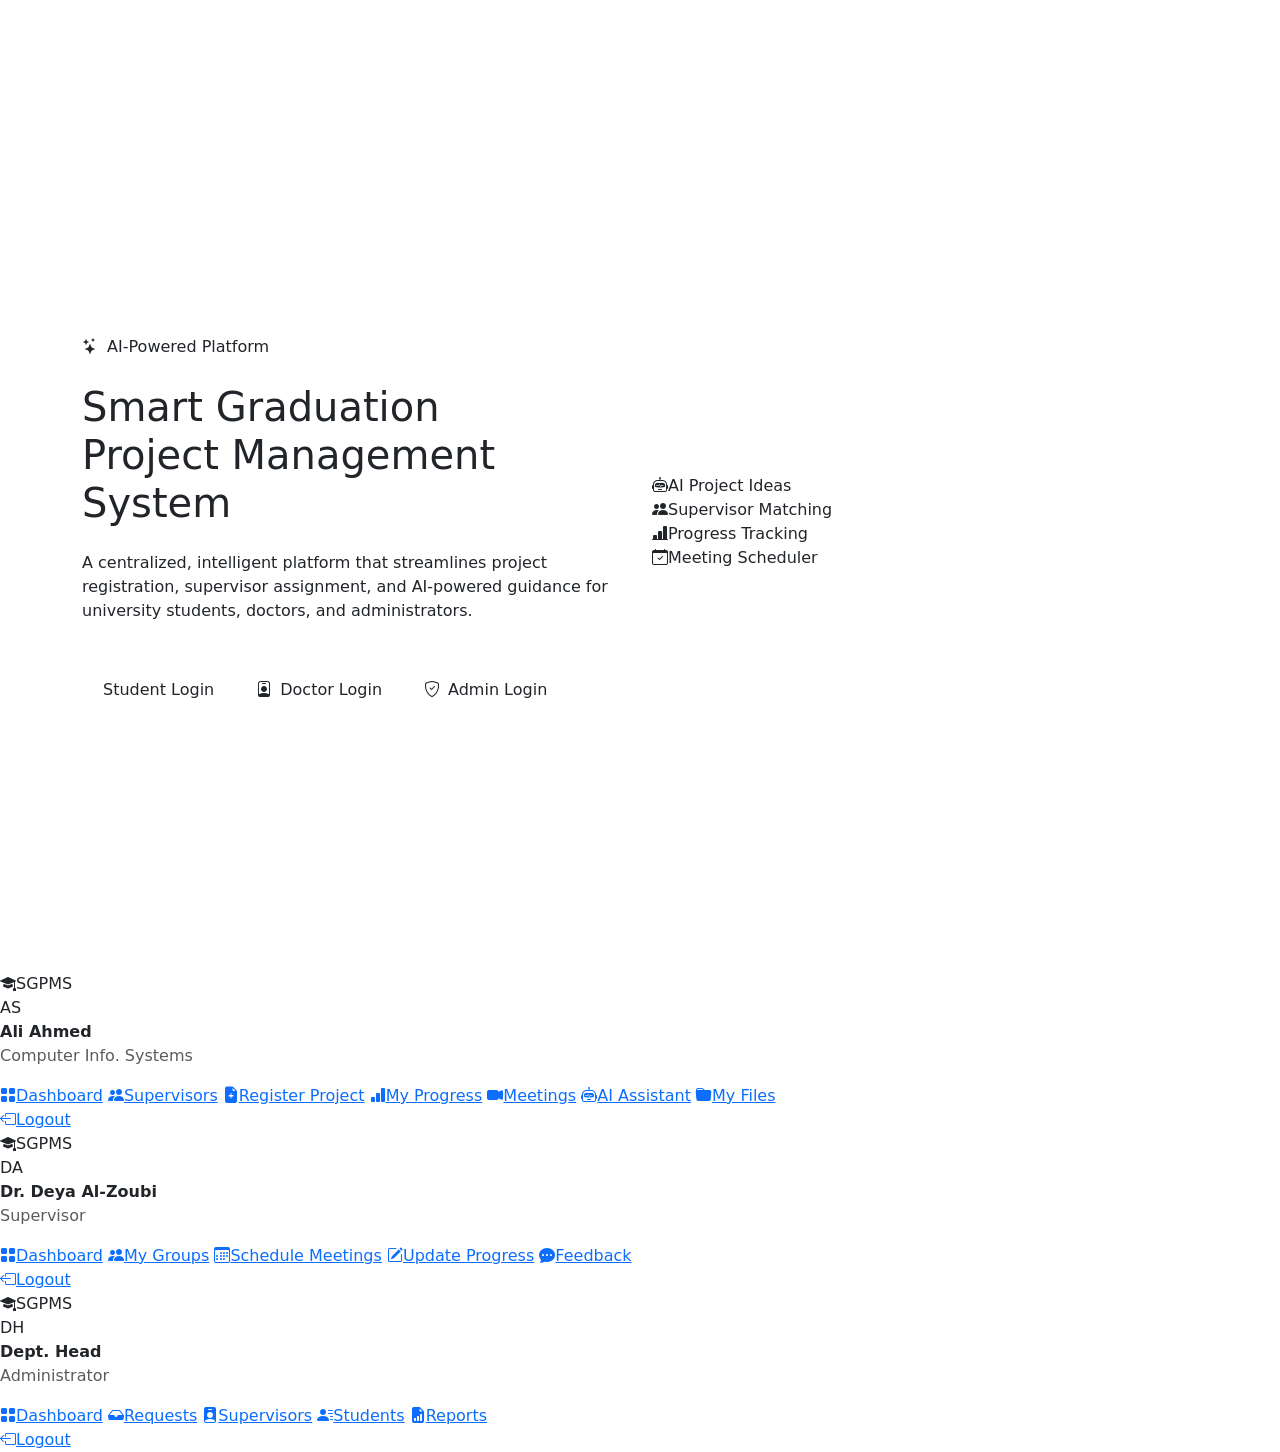
==== project.html @ 3f961f7a "Add files via upload" ====
<!DOCTYPE html>
<html lang="en">
<head>
  <meta charset="UTF-8" />
  <meta name="viewport" content="width=device-width, initial-scale=1.0"/>
  <title>SGPMS – Smart Graduation Project Management System</title>
  <link href="https://cdn.jsdelivr.net/npm/bootstrap@5.3.2/dist/css/bootstrap.min.css" rel="stylesheet"/>
  <link href="https://cdn.jsdelivr.net/npm/bootstrap-icons@1.11.3/font/bootstrap-icons.css" rel="stylesheet"/>
  <link href="https://fonts.googleapis.com/css2?family=Playfair+Display:wght@700;900&family=DM+Sans:wght@300;400;500;600&display=swap" rel="stylesheet"/>
  <link rel="stylesheet" href="style.css" />
</head>
<body>

<!-- ═══════════════ LANDING / LOGIN SCREEN ═══════════════ -->
<div id="page-landing" class="page active">
  <div class="landing-bg">
    <div class="orb orb1"></div>
    <div class="orb orb2"></div>
    <div class="orb orb3"></div>
  </div>
  <nav class="navbar navbar-dark px-4 py-3 landing-nav">
    <span class="navbar-brand brand-text"><i class="bi bi-mortarboard-fill me-2"></i>SGPMS</span>
    <span class="text-white-50 small">Jordan University of Science and Technology</span>
  </nav>

  <div class="landing-hero container">
    <div class="row align-items-center min-vh-100">
      <div class="col-lg-6 hero-left">
        <div class="badge-pill mb-4"><i class="bi bi-stars me-1"></i> AI-Powered Platform</div>
        <h1 class="hero-title">Smart Graduation<br>Project Management<br><span class="hero-accent">System</span></h1>
        <p class="hero-sub mt-4">A centralized, intelligent platform that streamlines project registration, supervisor assignment, and AI-powered guidance for university students, doctors, and administrators.</p>
        <div class="d-flex gap-3 mt-5 role-buttons">
          <button class="btn btn-role" onclick="showLogin('student')"><i class="bi bi-person-graduation me-2"></i>Student Login</button>
          <button class="btn btn-role btn-role-outline" onclick="showLogin('doctor')"><i class="bi bi-person-badge me-2"></i>Doctor Login</button>
          <button class="btn btn-role btn-role-outline" onclick="showLogin('admin')"><i class="bi bi-shield-check me-2"></i>Admin Login</button>
        </div>
      </div>
      <div class="col-lg-6 hero-right d-none d-lg-flex">
        <div class="hero-card-stack">
          <div class="hcard hcard1"><i class="bi bi-robot"></i><span>AI Project Ideas</span></div>
          <div class="hcard hcard2"><i class="bi bi-people-fill"></i><span>Supervisor Matching</span></div>
          <div class="hcard hcard3"><i class="bi bi-bar-chart-line-fill"></i><span>Progress Tracking</span></div>
          <div class="hcard hcard4"><i class="bi bi-calendar-check"></i><span>Meeting Scheduler</span></div>
        </div>
      </div>
    </div>
  </div>

  <!-- Login Modal -->
  <div id="login-modal" class="login-modal" style="display:none">
    <div class="login-box">
      <button class="btn-close-login" onclick="closeLogin()"><i class="bi bi-x-lg"></i></button>
      <div class="login-icon-wrap" id="login-icon"></div>
      <h4 id="login-title" class="text-center mb-1"></h4>
      <p class="text-center text-muted small mb-4" id="login-subtitle"></p>
      <div class="mb-3">
        <label class="form-label fw-semibold">University ID</label>
        <input type="text" id="login-id" class="form-control form-control-lg" placeholder="e.g. 202310001"/>
      </div>
      <div class="mb-4">
        <label class="form-label fw-semibold">Password</label>
        <input type="password" id="login-pass" class="form-control form-control-lg" placeholder="••••••••"/>
      </div>
      <button class="btn btn-login w-100 btn-lg" onclick="doLogin()">Sign In <i class="bi bi-arrow-right ms-2"></i></button>
      <p class="text-center mt-3 text-muted small">Demo: any credentials work</p>
    </div>
  </div>
</div>

<!-- ═══════════════ STUDENT DASHBOARD ═══════════════ -->
<div id="page-student" class="page">
  <div id="student-sidebar" class="sidebar">
    <div class="sidebar-brand"><i class="bi bi-mortarboard-fill"></i><span>SGPMS</span></div>
    <div class="sidebar-user">
      <div class="avatar-sm">AS</div>
      <div>
        <div class="fw-semibold">Ali Ahmed</div>
        <div class="text-xs text-muted">Computer Info. Systems</div>
      </div>
    </div>
    <nav class="sidebar-nav mt-3">
      <a href="#" class="nav-item active" onclick="showStudentSection('dashboard',this)"><i class="bi bi-grid-fill"></i>Dashboard</a>
      <a href="#" class="nav-item" onclick="showStudentSection('supervisors',this)"><i class="bi bi-people-fill"></i>Supervisors</a>
      <a href="#" class="nav-item" onclick="showStudentSection('register',this)"><i class="bi bi-file-earmark-plus-fill"></i>Register Project</a>
      <a href="#" class="nav-item" onclick="showStudentSection('progress',this)"><i class="bi bi-bar-chart-fill"></i>My Progress</a>
      <a href="#" class="nav-item" onclick="showStudentSection('meetings',this)"><i class="bi bi-camera-video-fill"></i>Meetings</a>
      <a href="#" class="nav-item" onclick="showStudentSection('ai',this)"><i class="bi bi-robot"></i>AI Assistant</a>
      <a href="#" class="nav-item" onclick="showStudentSection('files',this)"><i class="bi bi-folder-fill"></i>My Files</a>
    </nav>
    <div class="sidebar-footer">
      <a href="#" onclick="logout()" class="nav-item logout"><i class="bi bi-box-arrow-left"></i>Logout</a>
    </div>
  </div>
  <div class="main-content" id="student-content">
    <!-- sections injected by JS -->
  </div>
</div>

<!-- ═══════════════ DOCTOR DASHBOARD ═══════════════ -->
<div id="page-doctor" class="page">
  <div id="doctor-sidebar" class="sidebar sidebar-doctor">
    <div class="sidebar-brand"><i class="bi bi-mortarboard-fill"></i><span>SGPMS</span></div>
    <div class="sidebar-user">
      <div class="avatar-sm" style="background:var(--doc-accent)">DA</div>
      <div>
        <div class="fw-semibold">Dr. Deya Al-Zoubi</div>
        <div class="text-xs text-muted">Supervisor</div>
      </div>
    </div>
    <nav class="sidebar-nav mt-3">
      <a href="#" class="nav-item active" onclick="showDoctorSection('dashboard',this)"><i class="bi bi-grid-fill"></i>Dashboard</a>
      <a href="#" class="nav-item" onclick="showDoctorSection('groups',this)"><i class="bi bi-people-fill"></i>My Groups</a>
      <a href="#" class="nav-item" onclick="showDoctorSection('meetings',this)"><i class="bi bi-calendar3"></i>Schedule Meetings</a>
      <a href="#" class="nav-item" onclick="showDoctorSection('progress',this)"><i class="bi bi-pencil-square"></i>Update Progress</a>
      <a href="#" class="nav-item" onclick="showDoctorSection('feedback',this)"><i class="bi bi-chat-dots-fill"></i>Feedback</a>
    </nav>
    <div class="sidebar-footer">
      <a href="#" onclick="logout()" class="nav-item logout"><i class="bi bi-box-arrow-left"></i>Logout</a>
    </div>
  </div>
  <div class="main-content" id="doctor-content"></div>
</div>

<!-- ═══════════════ ADMIN DASHBOARD ═══════════════ -->
<div id="page-admin" class="page">
  <div id="admin-sidebar" class="sidebar sidebar-admin">
    <div class="sidebar-brand"><i class="bi bi-mortarboard-fill"></i><span>SGPMS</span></div>
    <div class="sidebar-user">
      <div class="avatar-sm" style="background:var(--admin-accent)">DH</div>
      <div>
        <div class="fw-semibold">Dept. Head</div>
        <div class="text-xs text-muted">Administrator</div>
      </div>
    </div>
    <nav class="sidebar-nav mt-3">
      <a href="#" class="nav-item active" onclick="showAdminSection('dashboard',this)"><i class="bi bi-grid-fill"></i>Dashboard</a>
      <a href="#" class="nav-item" onclick="showAdminSection('requests',this)"><i class="bi bi-inbox-fill"></i>Requests</a>
      <a href="#" class="nav-item" onclick="showAdminSection('supervisors',this)"><i class="bi bi-person-badge-fill"></i>Supervisors</a>
      <a href="#" class="nav-item" onclick="showAdminSection('students',this)"><i class="bi bi-person-lines-fill"></i>Students</a>
      <a href="#" class="nav-item" onclick="showAdminSection('reports',this)"><i class="bi bi-file-earmark-bar-graph-fill"></i>Reports</a>
    </nav>
    <div class="sidebar-footer">
      <a href="#" onclick="logout()" class="nav-item logout"><i class="bi bi-box-arrow-left"></i>Logout</a>
    </div>
  </div>
  <div class="main-content" id="admin-content"></div>
</div>

<!-- Toast Notification -->
<div id="toast-container" class="position-fixed bottom-0 end-0 p-3" style="z-index:9999"></div>

<script src="https://cdn.jsdelivr.net/npm/bootstrap@5.3.2/dist/js/bootstrap.bundle.min.js"></script>
<script src="app.js"></script>
</body>
</html>
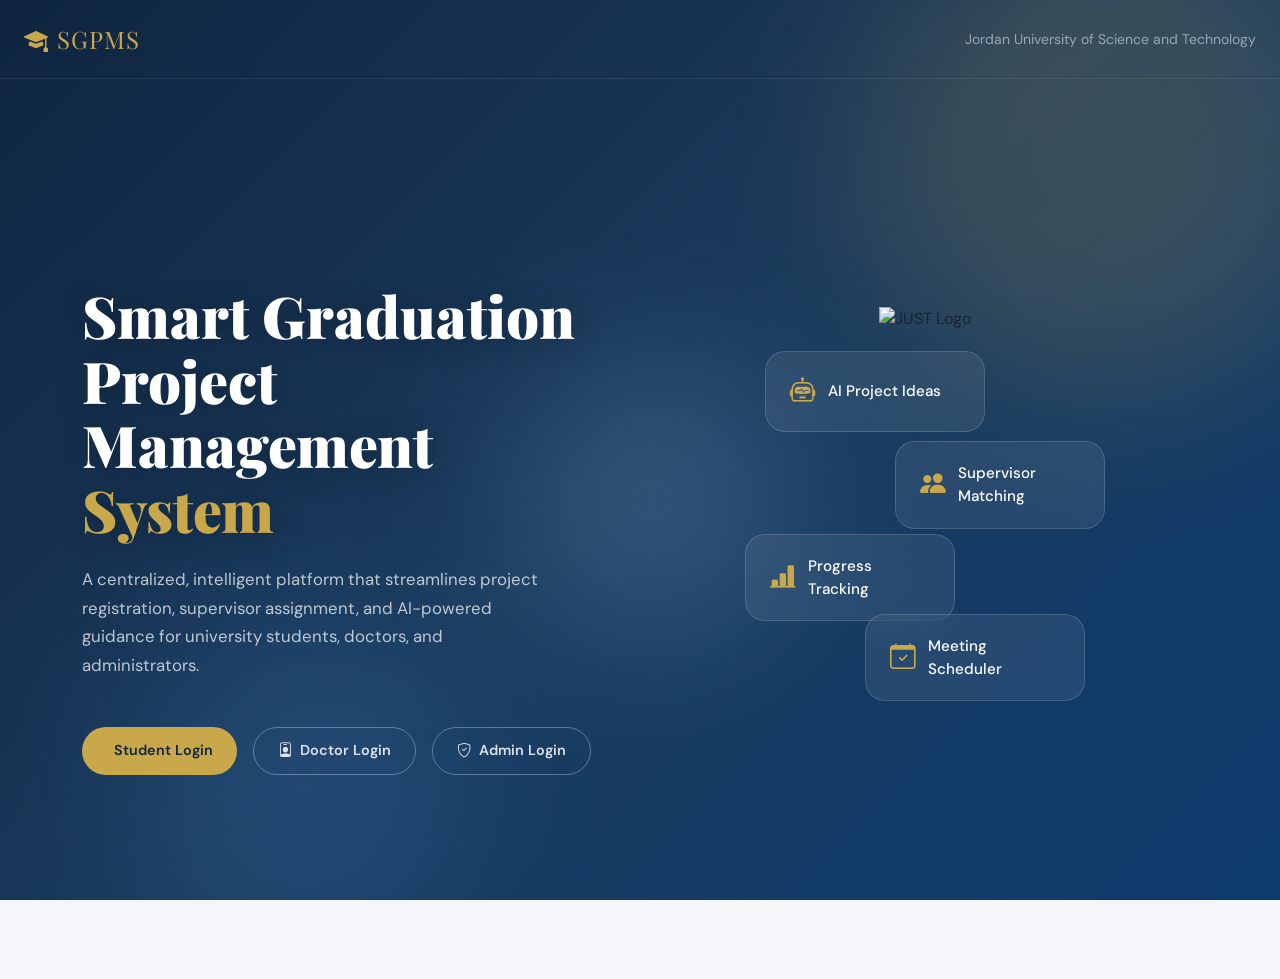
==== commit 19f04bca: "Initial commit: secure decoupled architecture with environment separation" ====
--- a/project.html
+++ b/project.html
@@ -1,155 +1,184 @@
-<!DOCTYPE html>
-<html lang="en">
-<head>
-  <meta charset="UTF-8" />
-  <meta name="viewport" content="width=device-width, initial-scale=1.0"/>
-  <title>SGPMS – Smart Graduation Project Management System</title>
-  <link href="https://cdn.jsdelivr.net/npm/bootstrap@5.3.2/dist/css/bootstrap.min.css" rel="stylesheet"/>
-  <link href="https://cdn.jsdelivr.net/npm/bootstrap-icons@1.11.3/font/bootstrap-icons.css" rel="stylesheet"/>
-  <link href="https://fonts.googleapis.com/css2?family=Playfair+Display:wght@700;900&family=DM+Sans:wght@300;400;500;600&display=swap" rel="stylesheet"/>
-  <link rel="stylesheet" href="style.css" />
-</head>
-<body>
-
-<!-- ═══════════════ LANDING / LOGIN SCREEN ═══════════════ -->
-<div id="page-landing" class="page active">
-  <div class="landing-bg">
-    <div class="orb orb1"></div>
-    <div class="orb orb2"></div>
-    <div class="orb orb3"></div>
-  </div>
-  <nav class="navbar navbar-dark px-4 py-3 landing-nav">
-    <span class="navbar-brand brand-text"><i class="bi bi-mortarboard-fill me-2"></i>SGPMS</span>
-    <span class="text-white-50 small">Jordan University of Science and Technology</span>
-  </nav>
-
-  <div class="landing-hero container">
-    <div class="row align-items-center min-vh-100">
-      <div class="col-lg-6 hero-left">
-        <div class="badge-pill mb-4"><i class="bi bi-stars me-1"></i> AI-Powered Platform</div>
-        <h1 class="hero-title">Smart Graduation<br>Project Management<br><span class="hero-accent">System</span></h1>
-        <p class="hero-sub mt-4">A centralized, intelligent platform that streamlines project registration, supervisor assignment, and AI-powered guidance for university students, doctors, and administrators.</p>
-        <div class="d-flex gap-3 mt-5 role-buttons">
-          <button class="btn btn-role" onclick="showLogin('student')"><i class="bi bi-person-graduation me-2"></i>Student Login</button>
-          <button class="btn btn-role btn-role-outline" onclick="showLogin('doctor')"><i class="bi bi-person-badge me-2"></i>Doctor Login</button>
-          <button class="btn btn-role btn-role-outline" onclick="showLogin('admin')"><i class="bi bi-shield-check me-2"></i>Admin Login</button>
-        </div>
-      </div>
-      <div class="col-lg-6 hero-right d-none d-lg-flex">
-        <div class="hero-card-stack">
-          <div class="hcard hcard1"><i class="bi bi-robot"></i><span>AI Project Ideas</span></div>
-          <div class="hcard hcard2"><i class="bi bi-people-fill"></i><span>Supervisor Matching</span></div>
-          <div class="hcard hcard3"><i class="bi bi-bar-chart-line-fill"></i><span>Progress Tracking</span></div>
-          <div class="hcard hcard4"><i class="bi bi-calendar-check"></i><span>Meeting Scheduler</span></div>
-        </div>
-      </div>
-    </div>
-  </div>
-
-  <!-- Login Modal -->
-  <div id="login-modal" class="login-modal" style="display:none">
-    <div class="login-box">
-      <button class="btn-close-login" onclick="closeLogin()"><i class="bi bi-x-lg"></i></button>
-      <div class="login-icon-wrap" id="login-icon"></div>
-      <h4 id="login-title" class="text-center mb-1"></h4>
-      <p class="text-center text-muted small mb-4" id="login-subtitle"></p>
-      <div class="mb-3">
-        <label class="form-label fw-semibold">University ID</label>
-        <input type="text" id="login-id" class="form-control form-control-lg" placeholder="e.g. 202310001"/>
-      </div>
-      <div class="mb-4">
-        <label class="form-label fw-semibold">Password</label>
-        <input type="password" id="login-pass" class="form-control form-control-lg" placeholder="••••••••"/>
-      </div>
-      <button class="btn btn-login w-100 btn-lg" onclick="doLogin()">Sign In <i class="bi bi-arrow-right ms-2"></i></button>
-      <p class="text-center mt-3 text-muted small">Demo: any credentials work</p>
-    </div>
-  </div>
-</div>
-
-<!-- ═══════════════ STUDENT DASHBOARD ═══════════════ -->
-<div id="page-student" class="page">
-  <div id="student-sidebar" class="sidebar">
-    <div class="sidebar-brand"><i class="bi bi-mortarboard-fill"></i><span>SGPMS</span></div>
-    <div class="sidebar-user">
-      <div class="avatar-sm">AS</div>
-      <div>
-        <div class="fw-semibold">Ali Ahmed</div>
-        <div class="text-xs text-muted">Computer Info. Systems</div>
-      </div>
-    </div>
-    <nav class="sidebar-nav mt-3">
-      <a href="#" class="nav-item active" onclick="showStudentSection('dashboard',this)"><i class="bi bi-grid-fill"></i>Dashboard</a>
-      <a href="#" class="nav-item" onclick="showStudentSection('supervisors',this)"><i class="bi bi-people-fill"></i>Supervisors</a>
-      <a href="#" class="nav-item" onclick="showStudentSection('register',this)"><i class="bi bi-file-earmark-plus-fill"></i>Register Project</a>
-      <a href="#" class="nav-item" onclick="showStudentSection('progress',this)"><i class="bi bi-bar-chart-fill"></i>My Progress</a>
-      <a href="#" class="nav-item" onclick="showStudentSection('meetings',this)"><i class="bi bi-camera-video-fill"></i>Meetings</a>
-      <a href="#" class="nav-item" onclick="showStudentSection('ai',this)"><i class="bi bi-robot"></i>AI Assistant</a>
-      <a href="#" class="nav-item" onclick="showStudentSection('files',this)"><i class="bi bi-folder-fill"></i>My Files</a>
-    </nav>
-    <div class="sidebar-footer">
-      <a href="#" onclick="logout()" class="nav-item logout"><i class="bi bi-box-arrow-left"></i>Logout</a>
-    </div>
-  </div>
-  <div class="main-content" id="student-content">
-    <!-- sections injected by JS -->
-  </div>
-</div>
-
-<!-- ═══════════════ DOCTOR DASHBOARD ═══════════════ -->
-<div id="page-doctor" class="page">
-  <div id="doctor-sidebar" class="sidebar sidebar-doctor">
-    <div class="sidebar-brand"><i class="bi bi-mortarboard-fill"></i><span>SGPMS</span></div>
-    <div class="sidebar-user">
-      <div class="avatar-sm" style="background:var(--doc-accent)">DA</div>
-      <div>
-        <div class="fw-semibold">Dr. Deya Al-Zoubi</div>
-        <div class="text-xs text-muted">Supervisor</div>
-      </div>
-    </div>
-    <nav class="sidebar-nav mt-3">
-      <a href="#" class="nav-item active" onclick="showDoctorSection('dashboard',this)"><i class="bi bi-grid-fill"></i>Dashboard</a>
-      <a href="#" class="nav-item" onclick="showDoctorSection('groups',this)"><i class="bi bi-people-fill"></i>My Groups</a>
-      <a href="#" class="nav-item" onclick="showDoctorSection('meetings',this)"><i class="bi bi-calendar3"></i>Schedule Meetings</a>
-      <a href="#" class="nav-item" onclick="showDoctorSection('progress',this)"><i class="bi bi-pencil-square"></i>Update Progress</a>
-      <a href="#" class="nav-item" onclick="showDoctorSection('feedback',this)"><i class="bi bi-chat-dots-fill"></i>Feedback</a>
-    </nav>
-    <div class="sidebar-footer">
-      <a href="#" onclick="logout()" class="nav-item logout"><i class="bi bi-box-arrow-left"></i>Logout</a>
-    </div>
-  </div>
-  <div class="main-content" id="doctor-content"></div>
-</div>
-
-<!-- ═══════════════ ADMIN DASHBOARD ═══════════════ -->
-<div id="page-admin" class="page">
-  <div id="admin-sidebar" class="sidebar sidebar-admin">
-    <div class="sidebar-brand"><i class="bi bi-mortarboard-fill"></i><span>SGPMS</span></div>
-    <div class="sidebar-user">
-      <div class="avatar-sm" style="background:var(--admin-accent)">DH</div>
-      <div>
-        <div class="fw-semibold">Dept. Head</div>
-        <div class="text-xs text-muted">Administrator</div>
-      </div>
-    </div>
-    <nav class="sidebar-nav mt-3">
-      <a href="#" class="nav-item active" onclick="showAdminSection('dashboard',this)"><i class="bi bi-grid-fill"></i>Dashboard</a>
-      <a href="#" class="nav-item" onclick="showAdminSection('requests',this)"><i class="bi bi-inbox-fill"></i>Requests</a>
-      <a href="#" class="nav-item" onclick="showAdminSection('supervisors',this)"><i class="bi bi-person-badge-fill"></i>Supervisors</a>
-      <a href="#" class="nav-item" onclick="showAdminSection('students',this)"><i class="bi bi-person-lines-fill"></i>Students</a>
-      <a href="#" class="nav-item" onclick="showAdminSection('reports',this)"><i class="bi bi-file-earmark-bar-graph-fill"></i>Reports</a>
-    </nav>
-    <div class="sidebar-footer">
-      <a href="#" onclick="logout()" class="nav-item logout"><i class="bi bi-box-arrow-left"></i>Logout</a>
-    </div>
-  </div>
-  <div class="main-content" id="admin-content"></div>
-</div>
-
-<!-- Toast Notification -->
-<div id="toast-container" class="position-fixed bottom-0 end-0 p-3" style="z-index:9999"></div>
-
-<script src="https://cdn.jsdelivr.net/npm/bootstrap@5.3.2/dist/js/bootstrap.bundle.min.js"></script>
-<script src="app.js"></script>
-</body>
+<!DOCTYPE html>
+<html lang="en">
+
+<head>
+  <meta charset="UTF-8" />
+  <meta name="viewport" content="width=device-width, initial-scale=1.0" />
+  <title>SGPMS – Smart Graduation Project Management System</title>
+  <link href="https://cdn.jsdelivr.net/npm/bootstrap@5.3.2/dist/css/bootstrap.min.css" rel="stylesheet" />
+  <link href="https://cdn.jsdelivr.net/npm/bootstrap-icons@1.11.3/font/bootstrap-icons.css" rel="stylesheet" />
+  <link
+    href="https://fonts.googleapis.com/css2?family=Playfair+Display:wght@700;900&family=DM+Sans:wght@300;400;500;600&display=swap"
+    rel="stylesheet" />
+  <link rel="stylesheet" href="style.css" />
+</head>
+
+<body>
+
+  <div id="page-landing" class="page active">
+    <div class="landing-bg">
+      <div class="orb orb1"></div>
+      <div class="orb orb2"></div>
+      <div class="orb orb3"></div>
+    </div>
+ 
+    <nav class="navbar navbar-dark px-4 py-3 landing-nav">
+      <span class="navbar-brand brand-text"><i class="bi bi-mortarboard-fill me-2"></i>SGPMS</span>
+      <span class="text-white-50 small">Jordan University of Science and Technology</span>
+    </nav>
+
+    <div class="landing-hero container">
+      <div class="row align-items-center min-vh-100">
+        <div class="col-lg-6 hero-left">
+          <h1 class="hero-title">Smart Graduation<br>Project Management<br><span class="hero-accent">System</span></h1>
+          <p class="hero-sub mt-4">A centralized, intelligent platform that streamlines project registration, supervisor
+            assignment, and AI-powered guidance for university students, doctors, and administrators.</p>
+          <div class="d-flex gap-3 mt-5 role-buttons">
+            <button class="btn btn-role" onclick="showLogin('student')"><i
+                class="bi bi-person-graduation me-2"></i>Student Login</button>
+            <button class="btn btn-role btn-role-outline" onclick="showLogin('doctor')"><i
+                class="bi bi-person-badge me-2"></i>Doctor Login</button>
+            <button class="btn btn-role btn-role-outline" onclick="showLogin('admin')"><i
+                class="bi bi-shield-check me-2"></i>Admin Login</button>
+          </div>
+        </div>
+     <div class="col-lg-6 hero-right d-none d-lg-flex">
+  <div class="d-flex flex-column align-items-center" style="width: 100%;">
+
+    <div class="logo-container" style="text-align: center; margin-bottom: 20px;">
+        <img src="C:\Users\user\Desktop\SGPMS\misc\justlogo.png.38 PM" alt="JUST Logo" style="max-width: 300px; height: auto;">
+    </div>
+
+    <div class="hero-card-stack" style="display: grid; grid-template-columns: 1fr 1fr; gap: 15px; margin-bottom: 40px;"> 
+        <div class="hcard hcard1"><i class="bi bi-robot"></i><span>AI Project Ideas</span></div>
+        <div class="hcard hcard2"><i class="bi bi-people-fill"></i><span>Supervisor Matching</span></div>
+        <div class="hcard hcard3"><i class="bi bi-bar-chart-line-fill"></i><span>Progress Tracking</span></div>
+        <div class="hcard hcard4"><i class="bi bi-calendar-check"></i><span>Meeting Scheduler</span></div>
+    </div>
+
+  </div>
+</div>
+      </div>
+    </div>
+
+    <div id="login-modal" class="login-modal" style="display:none">
+      <div class="login-box">
+        <button class="btn-close-login" onclick="closeLogin()"><i class="bi bi-x-lg"></i></button>
+        <div class="login-icon-wrap" id="login-icon"></div>
+        <h4 id="login-title" class="text-center mb-1"></h4>
+        <p class="text-center text-muted small mb-4" id="login-subtitle"></p>
+        <div class="mb-3">
+          <label class="form-label fw-semibold">University ID</label>
+          <input type="text" id="login-id" class="form-control" placeholder="e.g. 165555" maxlength="6" pattern="\d{6}">
+        </div>
+        <div class="mb-4">
+          <label class="form-label fw-semibold">Password</label>
+          <input type="password" id="login-pass" class="form-control form-control-lg" placeholder="••••••••" />
+        </div>
+        <button class="btn btn-login w-100 btn-lg" onclick="doLogin()">Sign In <i
+            class="bi bi-arrow-right ms-2"></i></button>
+        <p class="text-center mt-3 text-muted small">Enter your credentials to access the portal</p>
+      </div>
+    </div>
+  </div>
+
+  <div id="page-student" class="page">
+    <div id="student-sidebar" class="sidebar">
+      <div class="sidebar-brand"><i class="bi bi-mortarboard-fill"></i><span>SGPMS</span></div>
+      <div class="sidebar-user">
+        <div class="avatar-sm" id="student-avatar-display">--</div>
+        <div>
+          <div class="fw-semibold" id="student-name-display">Loading...</div>
+          <div class="text-xs text-muted" id="student-major-display">Student</div>
+        </div>
+      </div>
+      <nav class="sidebar-nav mt-3">
+        <a href="#" class="nav-item active" onclick="showStudentSection('dashboard',this)"><i
+            class="bi bi-grid-fill"></i>Dashboard</a>
+        <a href="#" class="nav-item" onclick="showStudentSection('supervisors',this)"><i
+            class="bi bi-people-fill"></i>Supervisors</a>
+        <a href="#" class="nav-item" onclick="showStudentSection('register',this)"><i
+            class="bi bi-file-earmark-plus-fill"></i>Register Project</a>
+     
+        <a href="#" class="nav-item" onclick="showStudentSection('meetings',this)"><i
+            class="bi bi-camera-video-fill"></i>Meetings</a>
+        <a href="#" class="nav-item" onclick="showStudentSection('ai',this)"><i class="bi bi-robot"></i>AI Assistant</a>
+        <a href="#" class="nav-item" onclick="showStudentSection('files',this)"><i class="bi bi-folder-fill"></i>My
+          Files</a>
+        <a href="#" class="nav-item" onclick="showStudentSection('network', this)"><i class="bi bi-people-fill"></i>
+          Groups</a>
+      </nav>
+      <div class="sidebar-footer">
+        <a href="#" onclick="logout()" class="nav-item logout"><i class="bi bi-box-arrow-left"></i>Logout</a>
+      </div>
+    </div>
+    <div class="main-content" id="student-content">
+    </div>
+  </div>
+
+  <div id="page-doctor" class="page">
+    <div id="doctor-sidebar" class="sidebar sidebar-doctor">
+      <div class="sidebar-brand"><i class="bi bi-mortarboard-fill"></i><span>SGPMS</span></div>
+      <div class="sidebar-user">
+        <div class="avatar-sm" style="background:var(--doc-accent)" id="doc-avatar-display">--</div>
+        <div>
+          <div class="fw-semibold" id="doc-name-display">Loading...</div>
+          <div class="text-xs text-muted">Supervisor</div>
+        </div>
+      </div>
+      <nav class="sidebar-nav mt-3">
+        <a href="#" class="nav-item active" onclick="showDoctorSection('dashboard',this)"><i
+            class="bi bi-grid-fill"></i>Dashboard</a>
+        <a href="#" class="nav-item" onclick="showDoctorSection('groups',this)"><i class="bi bi-people-fill"></i>My
+          Groups</a>
+        <a href="#" class="nav-item" onclick="showDoctorSection('meetings',this)"><i
+            class="bi bi-calendar3"></i>Schedule Meetings</a>
+        <a href="#" class="nav-item" onclick="showDoctorSection('progress',this)"><i
+            class="bi bi-pencil-square"></i>Update Progress</a>
+        <a href="#" class="nav-item" onclick="showDoctorSection('feedback',this)"><i
+            class="bi bi-chat-dots-fill"></i>Feedback</a>
+
+      </nav>
+      <div class="sidebar-footer">
+        <a href="#" onclick="logout()" class="nav-item logout"><i class="bi bi-box-arrow-left"></i>Logout</a>
+      </div>
+    </div>
+    <div class="main-content" id="doctor-content"></div>
+  </div>
+
+  <div id="page-admin" class="page">
+    <div id="admin-sidebar" class="sidebar sidebar-admin">
+      <div class="sidebar-brand"><i class="bi bi-mortarboard-fill"></i><span>SGPMS</span></div>
+      <div class="sidebar-user">
+        <div class="avatar-sm" style="background:var(--admin-accent)" id="admin-avatar-display">--</div>
+        <div>
+          <div class="fw-semibold" id="admin-name-display">Loading...</div>
+          <div class="text-xs text-muted">Administrator</div>
+        </div>
+      </div>
+      <nav class="sidebar-nav mt-3">
+        <a href="#" class="nav-item active" onclick="showAdminSection('dashboard',this)"><i
+            class="bi bi-grid-fill"></i>Dashboard</a>
+        <a href="#" class="nav-item" onclick="showAdminSection('requests',this)"><i
+            class="bi bi-inbox-fill"></i>Requests</a>
+        <a href="#" class="nav-item" onclick="showAdminSection('supervisors',this)"><i
+            class="bi bi-person-badge-fill"></i>Supervisors</a>
+        <a href="#" class="nav-item" onclick="showAdminSection('students',this)"><i
+            class="bi bi-person-lines-fill"></i>Students</a>
+        <a href="#" class="nav-item" onclick="showAdminSection('reports',this)"><i
+            class="bi bi-file-earmark-bar-graph-fill"></i>Reports</a>
+      </nav>
+      <div class="sidebar-footer">
+        <a href="#" onclick="logout()" class="nav-item logout"><i class="bi bi-box-arrow-left"></i>Logout</a>
+      </div>
+    </div>
+    <div class="main-content" id="admin-content"></div>
+  </div>
+
+  <div id="toast-container" class="position-fixed bottom-0 end-0 p-3" style="z-index:9999"></div>
+
+  <script src="https://cdn.jsdelivr.net/npm/bootstrap@5.3.2/dist/js/bootstrap.bundle.min.js"></script>
+  <script src="app.js"></script>
+</body>
+
 </html>
--- a/style.css
+++ b/style.css
@@ -0,0 +1,530 @@
+ /* ════════════════════════════════════════
+   SGPMS – Smart Graduation Project Management System
+   Core Styles – Professional, Academic, Refined
+   ════════════════════════════════════════ */
+
+:root {
+  --primary:      #1a3a5c;
+  --primary-dark: #0f2540;
+  --primary-mid:  #234b77;
+  --accent:       #c9a84c;
+  --accent-light: #e8c97a;
+  --bg:           #f4f6fa;
+  --surface:      #ffffff;
+  --border:       #e0e6ef;
+  --text:         #1a2233;
+  --muted:        #6b7a99;
+  --success:      #28a745;
+  --danger:       #dc3545;
+  --warning:      #ffc107;
+  --info:         #17a2b8;
+  --doc-accent:   #2e7d6e;
+  --admin-accent: #7c3aed;
+  --sidebar-w:    260px;
+  --radius:       14px;
+  --shadow:       0 4px 24px rgba(26,58,92,0.10);
+  --shadow-lg:    0 8px 40px rgba(26,58,92,0.16);
+  --font-display: 'Playfair Display', Georgia, serif;
+  --font-body:    'DM Sans', -apple-system, sans-serif;
+}
+
+* { box-sizing: border-box; margin: 0; padding: 0; }
+
+body {
+  font-family: var(--font-body);
+  background: var(--bg);
+  color: var(--text);
+  overflow-x: hidden;
+}
+
+/* ── Pages ── */
+.page { display: none; min-height: 100vh; }
+.page.active { display: block; }
+
+/* ════ LANDING ════ */
+.landing-bg {
+  position: fixed; inset: 0; z-index: 0;
+  background: linear-gradient(135deg, #0f2540 0%, #1a3a5c 50%, #0d3b6e 100%);
+  overflow: hidden;
+}
+.orb {
+  position: absolute; border-radius: 50%;
+  filter: blur(80px); opacity: 0.18;
+  animation: float 8s ease-in-out infinite;
+}
+.orb1 { width: 500px; height: 500px; background: #c9a84c; top: -100px; right: -80px; animation-delay: 0s; }
+.orb2 { width: 350px; height: 350px; background: #4a90d9; bottom: -60px; left: 10%; animation-delay: 3s; }
+.orb3 { width: 280px; height: 280px; background: #a8d4ff; top: 40%; left: 40%; animation-delay: 5s; }
+@keyframes float {
+  0%,100% { transform: translateY(0) scale(1); }
+  50% { transform: translateY(-30px) scale(1.05); }
+}
+
+.landing-nav { position: relative; z-index: 10; border-bottom: 1px solid rgba(255,255,255,0.08); }
+.brand-text { font-family: var(--font-display); font-size: 1.5rem; color: var(--accent) !important; letter-spacing: 1px; }
+
+.landing-hero { position: relative; z-index: 5; }
+
+.badge-pill {
+  display: inline-flex; align-items: center;
+  background: rgba(201,168,76,0.18); border: 1px solid rgba(201,168,76,0.4);
+  color: var(--accent-light); padding: 6px 16px; border-radius: 50px;
+  font-size: 0.82rem; font-weight: 500; letter-spacing: 0.5px;
+}
+
+.hero-title {
+  font-family: var(--font-display);
+  font-size: clamp(2.2rem, 4.5vw, 3.6rem);
+  font-weight: 900; color: #ffffff;
+  line-height: 1.12;
+  text-shadow: 0 2px 30px rgba(0,0,0,0.3);
+}
+.hero-accent { color: var(--accent); }
+.hero-sub { color: rgba(255,255,255,0.72); font-size: 1.05rem; line-height: 1.7; max-width: 480px; }
+
+.btn-role {
+  background: var(--accent);
+  color: var(--primary-dark);
+  border: none; border-radius: 50px;
+  padding: 12px 24px; font-weight: 600; font-size: 0.9rem;
+  transition: all 0.25s; white-space: nowrap;
+}
+.btn-role:hover { background: var(--accent-light); transform: translateY(-2px); box-shadow: 0 6px 20px rgba(201,168,76,0.4); color: var(--primary-dark); }
+.btn-role-outline {
+  background: transparent;
+  color: rgba(255,255,255,0.85);
+  border: 1.5px solid rgba(255,255,255,0.3);
+}
+.btn-role-outline:hover { background: rgba(255,255,255,0.1); color: #fff; border-color: rgba(255,255,255,0.6); transform: translateY(-2px); }
+
+/* Hero card stack */
+.hero-right { justify-content: center; align-items: center; }
+.hero-card-stack { position: relative; width: 360px; height: 360px; }
+.hcard {
+  position: absolute;
+  background: rgba(255,255,255,0.08);
+  border: 1px solid rgba(255,255,255,0.15);
+  backdrop-filter: blur(16px);
+  border-radius: 20px; padding: 20px 24px;
+  display: flex; align-items: center; gap: 12px;
+  color: #fff; font-weight: 500; font-size: 0.95rem;
+  transition: transform 0.3s;
+}
+.hcard i { font-size: 1.6rem; color: var(--accent); }
+.hcard:hover { transform: scale(1.04); }
+.hcard1 { top: 0;   left: 20px; width: 220px; animation: cardFloat 6s ease-in-out infinite; }
+.hcard2 { top: 90px; right: 0;  width: 210px; animation: cardFloat 6s ease-in-out infinite 1.5s; }
+.hcard3 { bottom: 90px; left: 0; width: 210px; animation: cardFloat 6s ease-in-out infinite 3s; }
+.hcard4 { bottom: 10px; right: 20px; width: 220px; animation: cardFloat 6s ease-in-out infinite 4.5s; }
+@keyframes cardFloat {
+  0%,100% { transform: translateY(0); }
+  50% { transform: translateY(-10px); }
+}
+
+/* ── Login Modal ── */
+.login-modal {
+  position: fixed; inset: 0; z-index: 200;
+  background: rgba(10,25,45,0.7); backdrop-filter: blur(8px);
+  display: flex; align-items: center; justify-content: center;
+  animation: fadeIn 0.25s;
+}
+@keyframes fadeIn { from { opacity: 0; } to { opacity: 1; } }
+
+.login-box {
+  background: var(--surface);
+  border-radius: 24px; padding: 48px 44px;
+  width: 100%; max-width: 440px;
+  box-shadow: var(--shadow-lg);
+  position: relative;
+  animation: slideUp 0.3s cubic-bezier(0.22,1,0.36,1);
+}
+@keyframes slideUp {
+  from { transform: translateY(24px); opacity: 0; }
+  to { transform: translateY(0); opacity: 1; }
+}
+.btn-close-login {
+  position: absolute; top: 18px; right: 18px;
+  background: var(--bg); border: none; border-radius: 50%;
+  width: 36px; height: 36px; cursor: pointer;
+  display: flex; align-items: center; justify-content: center;
+  color: var(--muted); transition: all 0.2s;
+}
+.btn-close-login:hover { background: var(--border); color: var(--text); }
+.login-icon-wrap {
+  width: 70px; height: 70px; border-radius: 20px;
+  display: flex; align-items: center; justify-content: center;
+  font-size: 2rem; color: #fff; margin: 0 auto 20px;
+}
+.form-control { border-radius: 10px; border: 1.5px solid var(--border); padding: 12px 14px; }
+.form-control:focus { border-color: var(--primary); box-shadow: 0 0 0 3px rgba(26,58,92,0.12); }
+.btn-login {
+  background: linear-gradient(135deg, var(--primary), var(--primary-mid));
+  color: #fff; border: none; border-radius: 12px;
+  font-weight: 600; letter-spacing: 0.3px;
+  transition: all 0.25s;
+}
+.btn-login:hover { transform: translateY(-1px); box-shadow: 0 6px 20px rgba(26,58,92,0.35); color: #fff; }
+
+/* ════ SIDEBAR ════ */
+.sidebar {
+  position: fixed; left: 0; top: 0; bottom: 0;
+  width: var(--sidebar-w);
+  background: var(--primary-dark);
+  display: flex; flex-direction: column;
+  z-index: 100; overflow-y: auto;
+  transition: transform 0.3s;
+}
+.sidebar-doctor { background: #1a3530; }
+.sidebar-admin   { background: #1e1040; }
+
+.sidebar-brand {
+  display: flex; align-items: center; gap: 10px;
+  padding: 24px 22px 16px;
+  font-family: var(--font-display);
+  font-size: 1.3rem; color: var(--accent);
+  border-bottom: 1px solid rgba(255,255,255,0.07);
+}
+.sidebar-brand i { font-size: 1.5rem; }
+
+.sidebar-user {
+  display: flex; align-items: center; gap: 12px;
+  padding: 18px 18px 12px;
+  border-bottom: 1px solid rgba(255,255,255,0.07);
+}
+.sidebar-user .fw-semibold { color: #fff; font-size: 0.9rem; }
+
+.avatar-sm {
+  width: 40px; height: 40px; border-radius: 12px;
+  background: var(--accent); color: var(--primary-dark);
+  font-weight: 700; font-size: 0.85rem;
+  display: flex; align-items: center; justify-content: center; flex-shrink: 0;
+}
+
+.sidebar-nav { padding: 8px 12px; flex: 1; }
+.nav-item {
+  display: flex; align-items: center; gap: 12px;
+  padding: 11px 14px; border-radius: 10px;
+  color: rgba(255,255,255,0.6); text-decoration: none;
+  font-size: 0.9rem; font-weight: 500;
+  transition: all 0.2s; margin-bottom: 3px;
+}
+.nav-item:hover { background: rgba(255,255,255,0.07); color: rgba(255,255,255,0.9); }
+.nav-item.active { background: var(--accent); color: var(--primary-dark); font-weight: 600; }
+.nav-item i { font-size: 1.05rem; width: 18px; }
+
+.sidebar-footer { padding: 12px; border-top: 1px solid rgba(255,255,255,0.07); }
+.logout { color: rgba(255,100,100,0.75) !important; }
+.logout:hover { background: rgba(220,53,69,0.12) !important; color: #ff6b6b !important; }
+
+/* ════ MAIN CONTENT ════ */
+.main-content {
+  margin-left: var(--sidebar-w);
+  min-height: 100vh; padding: 32px;
+  background: var(--bg);
+}
+
+/* ── Cards ── */
+.card-sgpms {
+  background: var(--surface);
+  border-radius: var(--radius);
+  border: 1px solid var(--border);
+  box-shadow: var(--shadow);
+  transition: transform 0.2s, box-shadow 0.2s;
+}
+.card-sgpms:hover { transform: translateY(-2px); box-shadow: var(--shadow-lg); }
+
+/* ── Stat cards ── */
+.stat-card {
+  background: var(--surface);
+  border-radius: var(--radius);
+  border: 1px solid var(--border);
+  padding: 24px;
+  display: flex; align-items: center; gap: 20px;
+  box-shadow: var(--shadow);
+  transition: transform 0.2s;
+}
+.stat-card:hover { transform: translateY(-2px); }
+.stat-icon {
+  width: 56px; height: 56px; border-radius: 14px;
+  display: flex; align-items: center; justify-content: center;
+  font-size: 1.5rem; flex-shrink: 0;
+}
+.stat-icon.blue   { background: rgba(26,58,92,0.1); color: var(--primary); }
+.stat-icon.gold   { background: rgba(201,168,76,0.15); color: var(--accent); }
+.stat-icon.green  { background: rgba(40,167,69,0.12); color: var(--success); }
+.stat-icon.purple { background: rgba(124,58,237,0.12); color: var(--admin-accent); }
+.stat-icon.teal   { background: rgba(46,125,110,0.12); color: var(--doc-accent); }
+
+.stat-num { font-size: 2rem; font-weight: 700; color: var(--text); line-height: 1; }
+.stat-label { font-size: 0.82rem; color: var(--muted); margin-top: 4px; }
+
+/* ── Section header ── */
+.section-header {
+  display: flex; align-items: center; justify-content: space-between;
+  margin-bottom: 24px;
+}
+.section-title {
+  font-family: var(--font-display);
+  font-size: 1.55rem; font-weight: 700; color: var(--primary);
+}
+
+/* ── Progress bar ── */
+.progress-sgpms {
+  height: 10px; border-radius: 10px;
+  background: var(--border);
+  overflow: hidden;
+}
+.progress-sgpms .bar {
+  height: 100%; border-radius: 10px;
+  background: linear-gradient(90deg, var(--primary), var(--accent));
+  transition: width 1s cubic-bezier(0.4,0,0.2,1);
+}
+
+/* ── Status badges ── */
+.badge-status {
+  padding: 5px 13px; border-radius: 50px;
+  font-size: 0.78rem; font-weight: 600; letter-spacing: 0.3px;
+}
+.badge-pending  { background: rgba(255,193,7,0.15); color: #a07800; }
+.badge-approved { background: rgba(40,167,69,0.15); color: #155724; }
+.badge-rejected { background: rgba(220,53,69,0.15); color: #721c24; }
+.badge-ongoing  { background: rgba(26,58,92,0.12); color: var(--primary); }
+
+/* ── Table ── */
+.table-sgpms { font-size: 0.9rem; }
+.table-sgpms thead th {
+  background: var(--bg); color: var(--muted);
+  font-weight: 600; font-size: 0.8rem; letter-spacing: 0.5px;
+  text-transform: uppercase; border-bottom: 2px solid var(--border);
+  padding: 12px 16px;
+}
+.table-sgpms td { padding: 14px 16px; vertical-align: middle; border-color: var(--border); }
+.table-sgpms tbody tr:hover { background: rgba(26,58,92,0.03); }
+
+/* ── Buttons ── */
+.btn-primary-sgpms {
+  background: linear-gradient(135deg, var(--primary), var(--primary-mid));
+  color: #fff; border: none; border-radius: 10px;
+  padding: 10px 22px; font-weight: 600; font-size: 0.9rem;
+  transition: all 0.25s; cursor: pointer;
+}
+.btn-primary-sgpms:hover { transform: translateY(-1px); box-shadow: 0 5px 18px rgba(26,58,92,0.3); }
+
+.btn-accent {
+  background: var(--accent); color: var(--primary-dark);
+  border: none; border-radius: 10px;
+  padding: 10px 22px; font-weight: 600; font-size: 0.9rem;
+  transition: all 0.25s; cursor: pointer;
+}
+.btn-accent:hover { background: var(--accent-light); transform: translateY(-1px); }
+
+.btn-sm-icon {
+  width: 34px; height: 34px; border-radius: 8px;
+  border: 1.5px solid var(--border); background: var(--surface);
+  display: inline-flex; align-items: center; justify-content: center;
+  cursor: pointer; transition: all 0.2s; color: var(--muted);
+  font-size: 0.9rem;
+}
+.btn-sm-icon:hover { background: var(--bg); color: var(--text); }
+
+/* ── Form ── */
+.form-label { font-size: 0.88rem; font-weight: 600; color: var(--text); margin-bottom: 6px; }
+.form-select { border-radius: 10px; border: 1.5px solid var(--border); padding: 11px 14px; }
+.form-select:focus { border-color: var(--primary); box-shadow: 0 0 0 3px rgba(26,58,92,0.12); }
+
+/* ── AI Chat ── */
+.ai-chat-wrap {
+  background: var(--surface);
+  border-radius: var(--radius);
+  border: 1px solid var(--border);
+  display: flex; flex-direction: column;
+  height: 520px;
+  box-shadow: var(--shadow);
+}
+.ai-chat-header {
+  padding: 18px 22px;
+  border-bottom: 1px solid var(--border);
+  display: flex; align-items: center; gap: 12px;
+}
+.ai-avatar {
+  width: 42px; height: 42px; border-radius: 12px;
+  background: linear-gradient(135deg, var(--primary), var(--accent));
+  display: flex; align-items: center; justify-content: center;
+  color: #fff; font-size: 1.1rem;
+}
+.ai-chat-msgs {
+  flex: 1; overflow-y: auto; padding: 20px;
+  display: flex; flex-direction: column; gap: 14px;
+}
+.msg { max-width: 80%; display: flex; flex-direction: column; gap: 4px; }
+.msg.user { align-self: flex-end; }
+.msg.bot  { align-self: flex-start; }
+.msg-bubble {
+  padding: 12px 16px; border-radius: 16px; font-size: 0.9rem; line-height: 1.55;
+}
+.msg.user .msg-bubble { background: var(--primary); color: #fff; border-bottom-right-radius: 4px; }
+.msg.bot  .msg-bubble { background: var(--bg); color: var(--text); border-bottom-left-radius: 4px; }
+.msg-time { font-size: 0.72rem; color: var(--muted); padding: 0 4px; }
+.msg.user .msg-time { text-align: right; }
+.ai-chat-input {
+  padding: 16px 20px;
+  border-top: 1px solid var(--border);
+  display: flex; gap: 10px; align-items: center;
+}
+.ai-chat-input input {
+  flex: 1; border: 1.5px solid var(--border); border-radius: 50px;
+  padding: 11px 18px; font-size: 0.9rem; outline: none;
+  transition: border-color 0.2s;
+}
+.ai-chat-input input:focus { border-color: var(--primary); }
+.ai-send-btn {
+  width: 44px; height: 44px; border-radius: 50%;
+  background: var(--primary); color: #fff; border: none;
+  display: flex; align-items: center; justify-content: center;
+  cursor: pointer; font-size: 1rem; transition: all 0.2s;
+}
+.ai-send-btn:hover { background: var(--primary-mid); transform: scale(1.06); }
+
+/* ── Supervisor card ── */
+.sup-card {
+  background: var(--surface);
+  border: 1px solid var(--border);
+  border-radius: var(--radius); padding: 22px;
+  display: flex; flex-direction: column; gap: 12px;
+  box-shadow: var(--shadow);
+  transition: transform 0.2s, box-shadow 0.2s;
+}
+.sup-card:hover { transform: translateY(-3px); box-shadow: var(--shadow-lg); }
+.sup-avatar {
+  width: 52px; height: 52px; border-radius: 14px;
+  background: linear-gradient(135deg, var(--primary), var(--accent));
+  color: #fff; font-size: 1.1rem; font-weight: 700;
+  display: flex; align-items: center; justify-content: center;
+  flex-shrink: 0;
+}
+.sup-name { font-weight: 700; color: var(--text); font-size: 1rem; }
+.sup-area { font-size: 0.82rem; color: var(--muted); }
+.sup-cap-bar { height: 6px; border-radius: 6px; background: var(--border); overflow: hidden; }
+.sup-cap-bar .fill { height: 100%; border-radius: 6px; transition: width 0.8s; }
+.fill-low  { background: var(--success); }
+.fill-mid  { background: var(--warning); }
+.fill-high { background: var(--danger); }
+
+/* ── Meeting card ── */
+.meeting-card {
+  background: var(--surface);
+  border-left: 4px solid var(--accent);
+  border-radius: var(--radius); padding: 18px 22px;
+  box-shadow: var(--shadow);
+  display: flex; align-items: center; justify-content: space-between;
+  gap: 16px;
+}
+.meeting-time { font-size: 0.82rem; color: var(--muted); }
+.meeting-title { font-weight: 600; color: var(--text); }
+
+/* ── Page header ── */
+.page-header {
+  background: linear-gradient(120deg, var(--primary-dark), var(--primary));
+  color: #fff; border-radius: var(--radius);
+  padding: 28px 32px; margin-bottom: 28px;
+  position: relative; overflow: hidden;
+}
+.page-header::after {
+  content: '';
+  position: absolute; right: -30px; top: -40px;
+  width: 200px; height: 200px;
+  background: rgba(201,168,76,0.12); border-radius: 50%;
+}
+.page-header .page-title {
+  font-family: var(--font-display);
+  font-size: 1.7rem; font-weight: 700; color: #fff;
+  position: relative; z-index: 1;
+}
+.page-header .page-sub { color: rgba(255,255,255,0.7); font-size: 0.9rem; position: relative; z-index: 1; }
+
+/* ── Toast ── */
+.toast-sgpms {
+  background: var(--surface);
+  border: 1px solid var(--border);
+  border-radius: 12px; padding: 14px 18px;
+  box-shadow: var(--shadow-lg);
+  font-size: 0.9rem; min-width: 280px;
+  animation: toastIn 0.3s cubic-bezier(0.22,1,0.36,1);
+}
+@keyframes toastIn {
+  from { transform: translateX(60px); opacity: 0; }
+  to { transform: translateX(0); opacity: 1; }
+}
+
+/* ── Notification dot ── */
+.notif-dot {
+  width: 8px; height: 8px; border-radius: 50%;
+  background: var(--accent); display: inline-block; margin-left: 4px;
+}
+
+/* ── File upload ── */
+.file-drop {
+  border: 2px dashed var(--border);
+  border-radius: var(--radius); padding: 48px 24px;
+  text-align: center; cursor: pointer;
+  transition: all 0.25s;
+}
+.file-drop:hover { border-color: var(--primary); background: rgba(26,58,92,0.03); }
+.file-drop i { font-size: 2.5rem; color: var(--muted); display: block; margin-bottom: 12px; }
+
+/* ── Misc ── */
+.text-xs { font-size: 0.78rem; }
+.section-divider { height: 1px; background: var(--border); margin: 28px 0; }
+.chip {
+  display: inline-flex; align-items: center; gap: 5px;
+  background: rgba(26,58,92,0.08); color: var(--primary);
+  border-radius: 50px; padding: 4px 12px; font-size: 0.8rem; font-weight: 500;
+}
+.timeline-dot {
+  width: 12px; height: 12px; border-radius: 50%;
+  background: var(--accent); border: 2px solid var(--surface);
+  box-shadow: 0 0 0 3px rgba(201,168,76,0.25);
+  flex-shrink: 0;
+}
+.timeline-item {
+  display: flex; gap: 14px; align-items: flex-start;
+  padding-bottom: 18px; position: relative;
+}
+.timeline-item::before {
+  content: ''; position: absolute;
+  left: 5px; top: 18px; bottom: 0;
+  width: 2px; background: var(--border);
+}
+.timeline-item:last-child::before { display: none; }
+
+/* scrollbar */
+::-webkit-scrollbar { width: 6px; height: 6px; }
+::-webkit-scrollbar-track { background: transparent; }
+::-webkit-scrollbar-thumb { background: var(--border); border-radius: 10px; }
+::-webkit-scrollbar-thumb:hover { background: var(--muted); }
+
+/* responsive */
+@media (max-width: 768px) {
+  .sidebar { transform: translateX(-100%); }
+  .main-content { margin-left: 0; padding: 18px; }
+  .role-buttons { flex-direction: column; }
+}
+/* ─── Loading Spinner ─── */
+.spinner-container {
+  display: flex;
+  justify-content: center;
+  align-items: center;
+  padding: 3rem;
+}
+.spinner {
+  width: 40px;
+  height: 40px;
+  border: 4px solid var(--border);
+  border-top: 4px solid var(--primary);
+  border-radius: 50%;
+  animation: spin 1s linear infinite;
+}
+@keyframes spin {
+  0% { transform: rotate(0deg); }
+  100% { transform: rotate(360deg); }
+}
